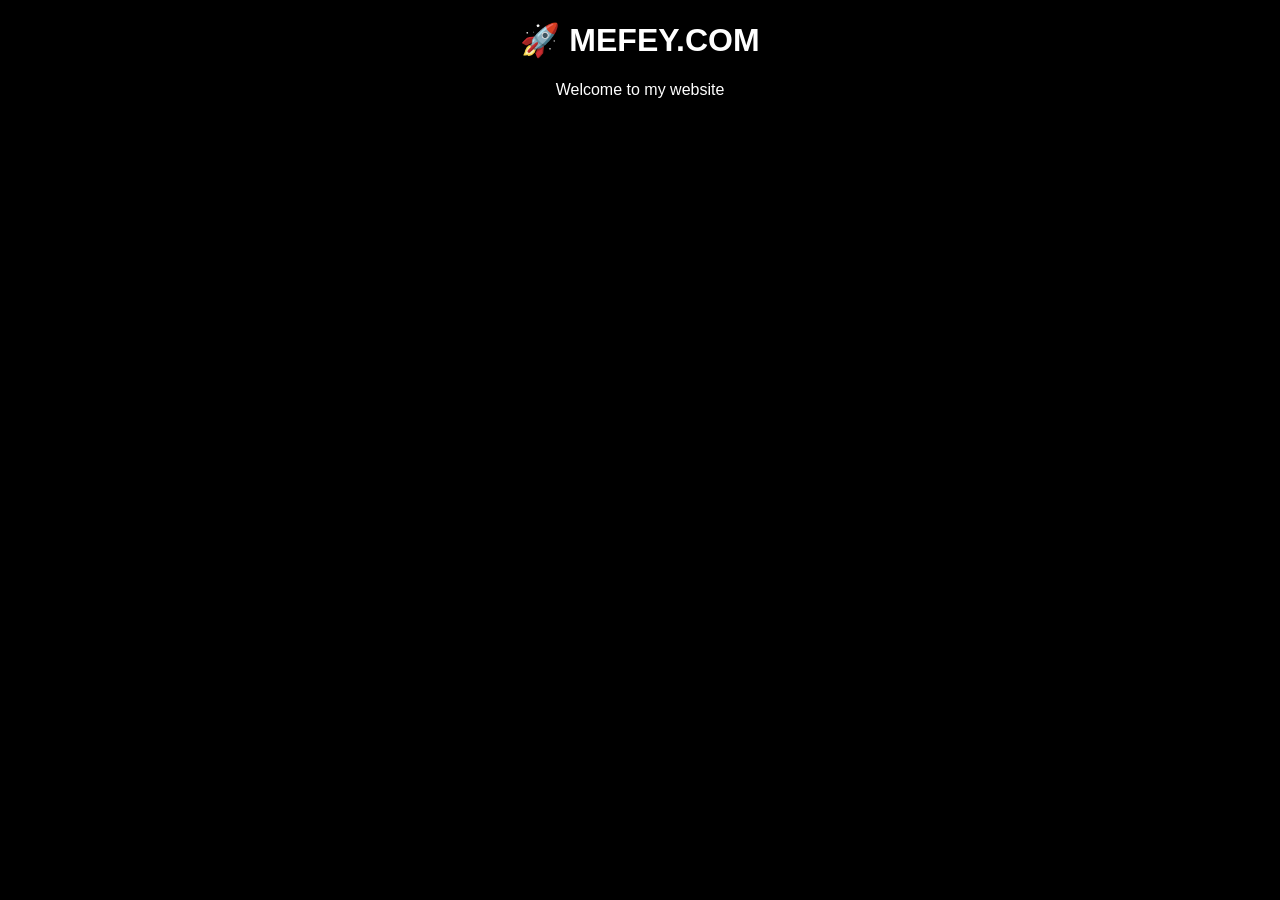
==== index.html @ 972ffce2 "Update and rename Index.html to index.html" ====
<!DOCTYPE html>
<html>
<head>
<title>MEFEY</title>
<meta charset="UTF-8">
</head>

<body style="background:black;color:white;text-align:center;font-family:sans-serif">

<h1>🚀 MEFEY.COM</h1>
<p>Welcome to my website</p>

</body>
</html>
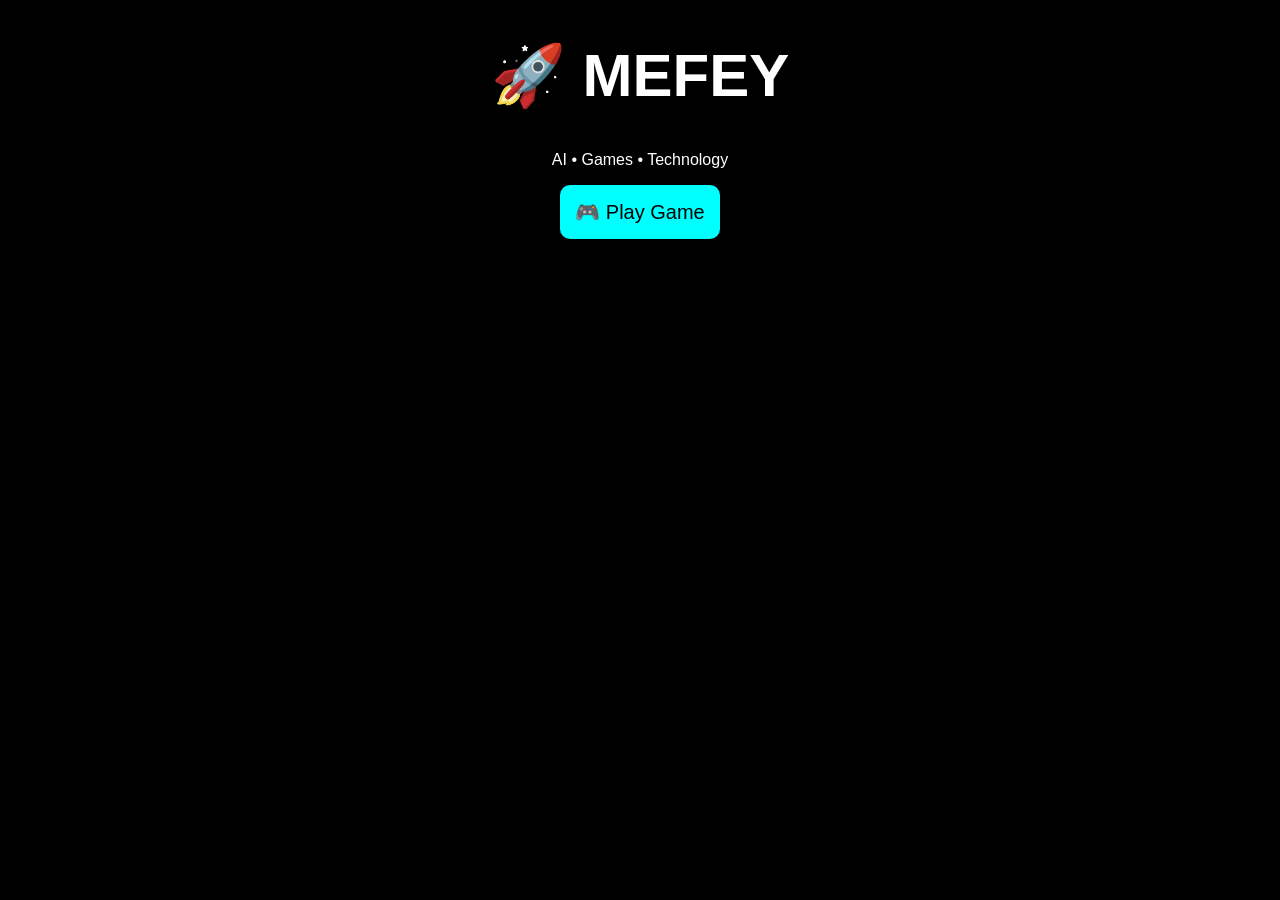
==== commit 76166a7d: "Enhance index.html with styles and content Added meta description and improved styling for the body " ====
--- a/index.html
+++ b/index.html
@@ -2,13 +2,50 @@
 <html>
 <head>
 <title>MEFEY</title>
-<meta charset="UTF-8">
+
+<meta name="description" content="Mefey AI, oyun ve teknoloji sitesi">
+
+<style>
+
+body{
+background:black;
+color:white;
+font-family:sans-serif;
+text-align:center;
+}
+
+h1{
+font-size:60px;
+animation: glow 2s infinite alternate;
+}
+
+@keyframes glow{
+from{color:#00ffff}
+to{color:#ff00ff}
+}
+
+button{
+padding:15px;
+font-size:20px;
+background:#00ffff;
+border:none;
+border-radius:10px;
+cursor:pointer;
+}
+
+</style>
+
 </head>
 
-<body style="background:black;color:white;text-align:center;font-family:sans-serif">
+<body>
 
-<h1>🚀 MEFEY.COM</h1>
-<p>Welcome to my website</p>
+<h1>🚀 MEFEY</h1>
+
+<p>AI • Games • Technology</p>
+
+<button onclick="window.location.href='game.html'">
+🎮 Play Game
+</button>
 
 </body>
 </html>
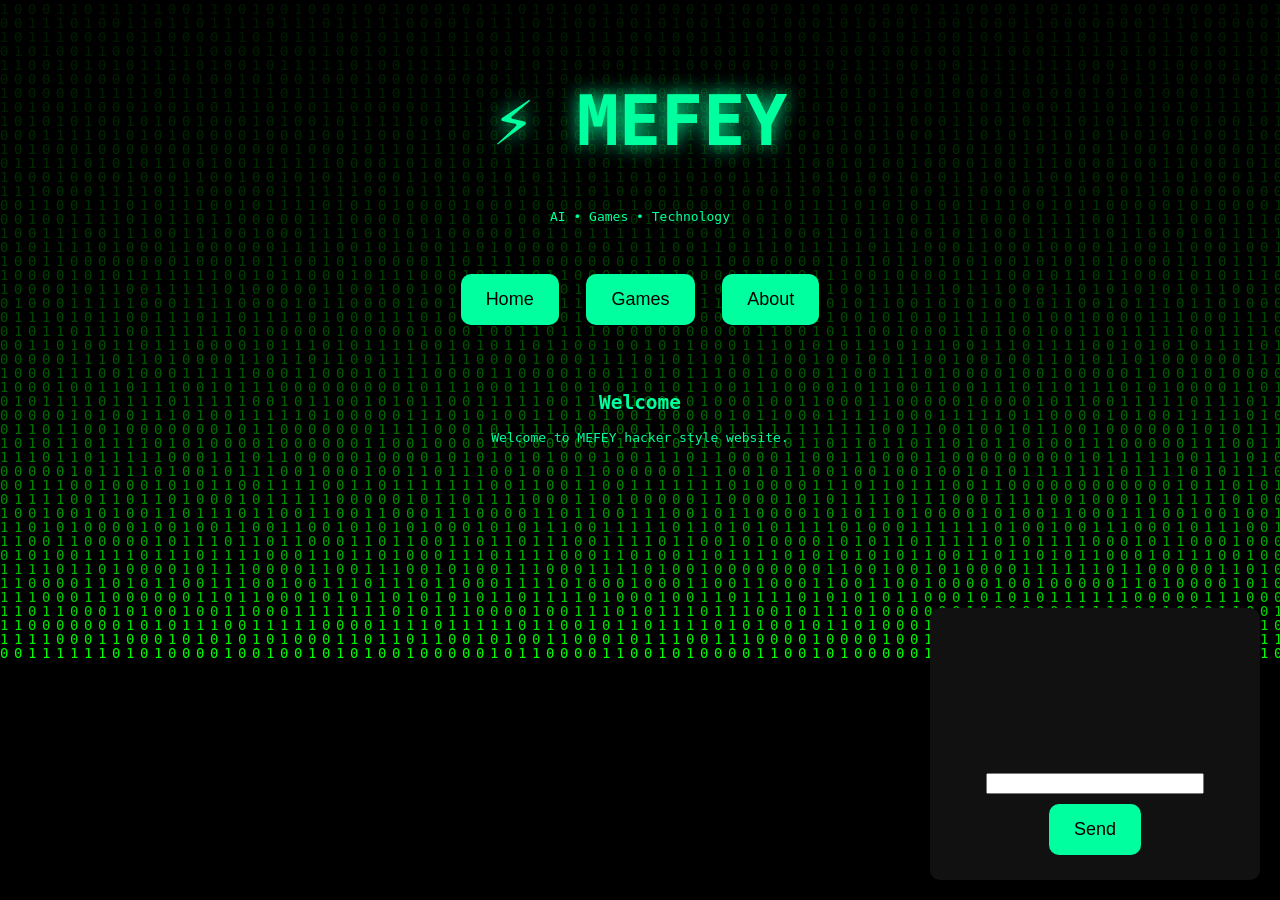
==== commit c742d7e6: "Update index.html with new metadata and styles" ====
--- a/index.html
+++ b/index.html
@@ -1,51 +1,296 @@
 <!DOCTYPE html>
-<html>
+<html lang="en">
 <head>
-<title>MEFEY</title>
-
-<meta name="description" content="Mefey AI, oyun ve teknoloji sitesi">
+<meta charset="UTF-8">
+<title>MEFEY - AI • Games • Tech</title>
+
+<meta name="description" content="MEFEY AI games technology hacker style website">
+<meta name="keywords" content="AI, games, hacker, technology, mefey">
+<meta name="viewport" content="width=device-width, initial-scale=1.0">
 
 <style>
 
 body{
+margin:0;
+font-family:monospace;
 background:black;
-color:white;
-font-family:sans-serif;
+color:#00ff9f;
 text-align:center;
+overflow-x:hidden;
+}
+
+canvas.matrix{
+position:fixed;
+top:0;
+left:0;
+z-index:-1;
 }
 
 h1{
-font-size:60px;
-animation: glow 2s infinite alternate;
-}
-
-@keyframes glow{
-from{color:#00ffff}
-to{color:#ff00ff}
+font-size:70px;
+margin-top:80px;
+text-shadow:0 0 20px #00ff9f;
+}
+
+.menu{
+margin-top:40px;
 }
 
 button{
-padding:15px;
-font-size:20px;
-background:#00ffff;
+padding:15px 25px;
+margin:10px;
+font-size:18px;
 border:none;
 border-radius:10px;
 cursor:pointer;
+background:#00ff9f;
+color:black;
+}
+
+.section{
+display:none;
+padding:40px;
+}
+
+canvas.game{
+background:white;
+margin-top:20px;
+}
+
+#chatbox{
+width:300px;
+position:fixed;
+bottom:20px;
+right:20px;
+background:#111;
+padding:15px;
+border-radius:10px;
+}
+
+#messages{
+height:150px;
+overflow:auto;
+text-align:left;
+font-size:14px;
+}
+
+input{
+width:70%;
 }
 
 </style>
-
 </head>
 
 <body>
 
-<h1>🚀 MEFEY</h1>
-
+<canvas id="matrix" class="matrix"></canvas>
+
+<h1>⚡ MEFEY</h1>
 <p>AI • Games • Technology</p>
 
-<button onclick="window.location.href='game.html'">
-🎮 Play Game
-</button>
+<div class="menu">
+<button onclick="show('home')">Home</button>
+<button onclick="show('games')">Games</button>
+<button onclick="show('about')">About</button>
+</div>
+
+<div id="home" class="section" style="display:block">
+<h2>Welcome</h2>
+<p>Welcome to MEFEY hacker style website.</p>
+</div>
+
+<div id="about" class="section">
+<h2>About</h2>
+<p>Created by Mefey. AI • Games • Tech.</p>
+</div>
+
+<div id="games" class="section">
+
+<h2>🎮 Games</h2>
+
+<button onclick="startGame(1)">Catch Square</button>
+<button onclick="startGame(2)">Number Guess</button>
+<button onclick="startGame(3)">Click Speed</button>
+<button onclick="startGame(4)">Dice Roll</button>
+<button onclick="startGame(5)">Coin Flip</button>
+
+<div id="gameArea"></div>
+
+</div>
+
+<div id="chatbox">
+<div id="messages"></div>
+<input id="userInput">
+<button onclick="chat()">Send</button>
+</div>
+
+<script>
+
+/* SECTION SWITCH */
+
+function show(id){
+document.querySelectorAll(".section").forEach(s=>s.style.display="none");
+document.getElementById(id).style.display="block";
+}
+
+/* MATRIX BACKGROUND */
+
+let c=document.getElementById("matrix");
+let ctx=c.getContext("2d");
+
+c.height=window.innerHeight;
+c.width=window.innerWidth;
+
+let letters="01";
+letters=letters.split("");
+
+let fontSize=14;
+let columns=c.width/fontSize;
+
+let drops=[];
+for(let x=0;x<columns;x++)
+drops[x]=1;
+
+function drawMatrix(){
+
+ctx.fillStyle="rgba(0,0,0,0.05)";
+ctx.fillRect(0,0,c.width,c.height);
+
+ctx.fillStyle="#0F0";
+ctx.font=fontSize+"px monospace";
+
+for(let i=0;i<drops.length;i++){
+
+let text=letters[Math.floor(Math.random()*letters.length)];
+
+ctx.fillText(text,i*fontSize,drops[i]*fontSize);
+
+if(drops[i]*fontSize>c.height && Math.random()>0.975)
+drops[i]=0;
+
+drops[i]++;
+
+}
+
+}
+
+setInterval(drawMatrix,33);
+
+/* GAMES */
+
+function startGame(id){
+
+let area=document.getElementById("gameArea");
+
+if(id===1){
+area.innerHTML="<p>Click the moving square!</p><canvas id='g1' width='400' height='400'></canvas><p>Score:<span id='s'>0</span></p>";
+
+let canvas=document.getElementById("g1");
+let ctx=canvas.getContext("2d");
+
+let x=100;
+let y=100;
+let score=0;
+
+function draw(){
+ctx.clearRect(0,0,400,400);
+ctx.fillStyle="red";
+ctx.fillRect(x,y,40,40);
+}
+
+canvas.onclick=function(e){
+
+let rect=canvas.getBoundingClientRect();
+let mx=e.clientX-rect.left;
+let my=e.clientY-rect.top;
+
+if(mx>x && mx<x+40 && my>y && my<y+40){
+score++;
+document.getElementById("s").innerText=score;
+x=Math.random()*360;
+y=Math.random()*360;
+draw();
+}
+
+};
+
+draw();
+}
+
+if(id===2){
+let n=Math.floor(Math.random()*10)+1;
+let g=prompt("Guess number 1-10");
+
+if(g==n) alert("Correct!");
+else alert("Wrong number:"+n);
+}
+
+if(id===3){
+
+let start=Date.now();
+alert("Click OK then click screen fast!");
+
+document.onclick=function(){
+let time=(Date.now()-start)/1000;
+alert("Your time:"+time+"s");
+document.onclick=null;
+}
+
+}
+
+if(id===4){
+alert("Dice:"+ (Math.floor(Math.random()*6)+1));
+}
+
+if(id===5){
+alert(Math.random()>0.5?"Heads":"Tails");
+}
+
+}
+
+/* SIMPLE CHATBOT */
+
+function chat(){
+
+let input=document.getElementById("userInput").value;
+let messages=document.getElementById("messages");
+
+messages.innerHTML+="<div>You: "+input+"</div>";
+
+let reply="Hello from MEFEY AI 🤖";
+
+if(input.includes("hello")) reply="Hello!";
+if(input.includes("ai")) reply="AI systems are fascinating.";
+if(input.includes("game")) reply="Try the games section.";
+
+messages.innerHTML+="<div>AI: "+reply+"</div>";
+
+document.getElementById("userInput").value="";
+
+}
+
+/* REAL CHATGPT API PLACE */
+
+async function askAI(question){
+
+const res = await fetch("https://api.openai.com/v1/chat/completions",{
+method:"POST",
+headers:{
+"Content-Type":"application/json",
+"Authorization":"Bearer YOUR_API_KEY"
+},
+body:JSON.stringify({
+model:"gpt-4o-mini",
+messages:[{role:"user",content:question}]
+})
+});
+
+const data = await res.json();
+return data.choices[0].message.content;
+
+}
+
+</script>
 
 </body>
 </html>
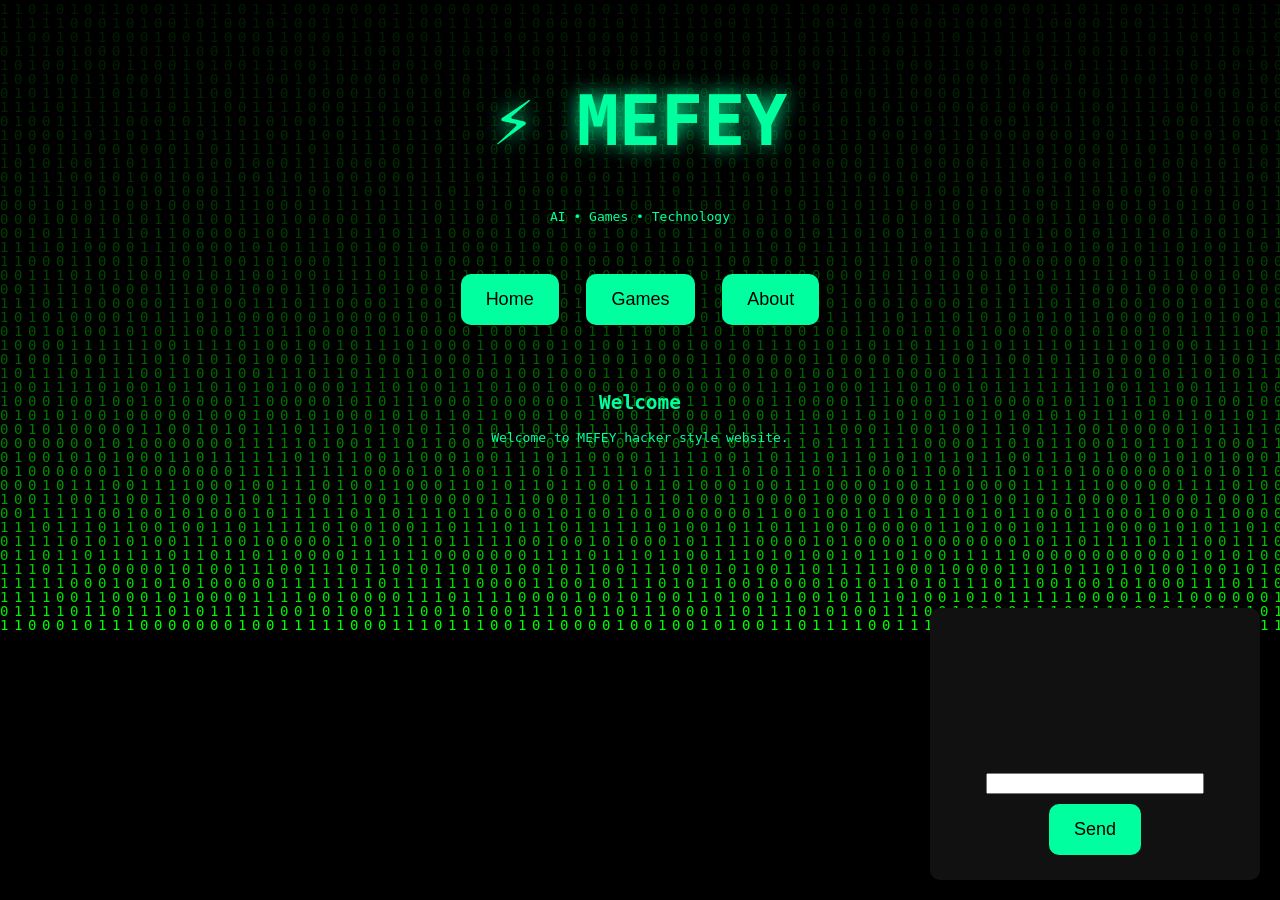
==== commit fae032eb: "Add async Google Ads script to index.html" ====
--- a/index.html
+++ b/index.html
@@ -1,6 +1,7 @@
 <!DOCTYPE html>
 <html lang="en">
-<head>
+<head><script async src="https://pagead2.googlesyndication.com/pagead/js/adsbygoogle.js?client=ca-pub-1917143059940714"
+     crossorigin="anonymous"></script>
 <meta charset="UTF-8">
 <title>MEFEY - AI • Games • Tech</title>
 
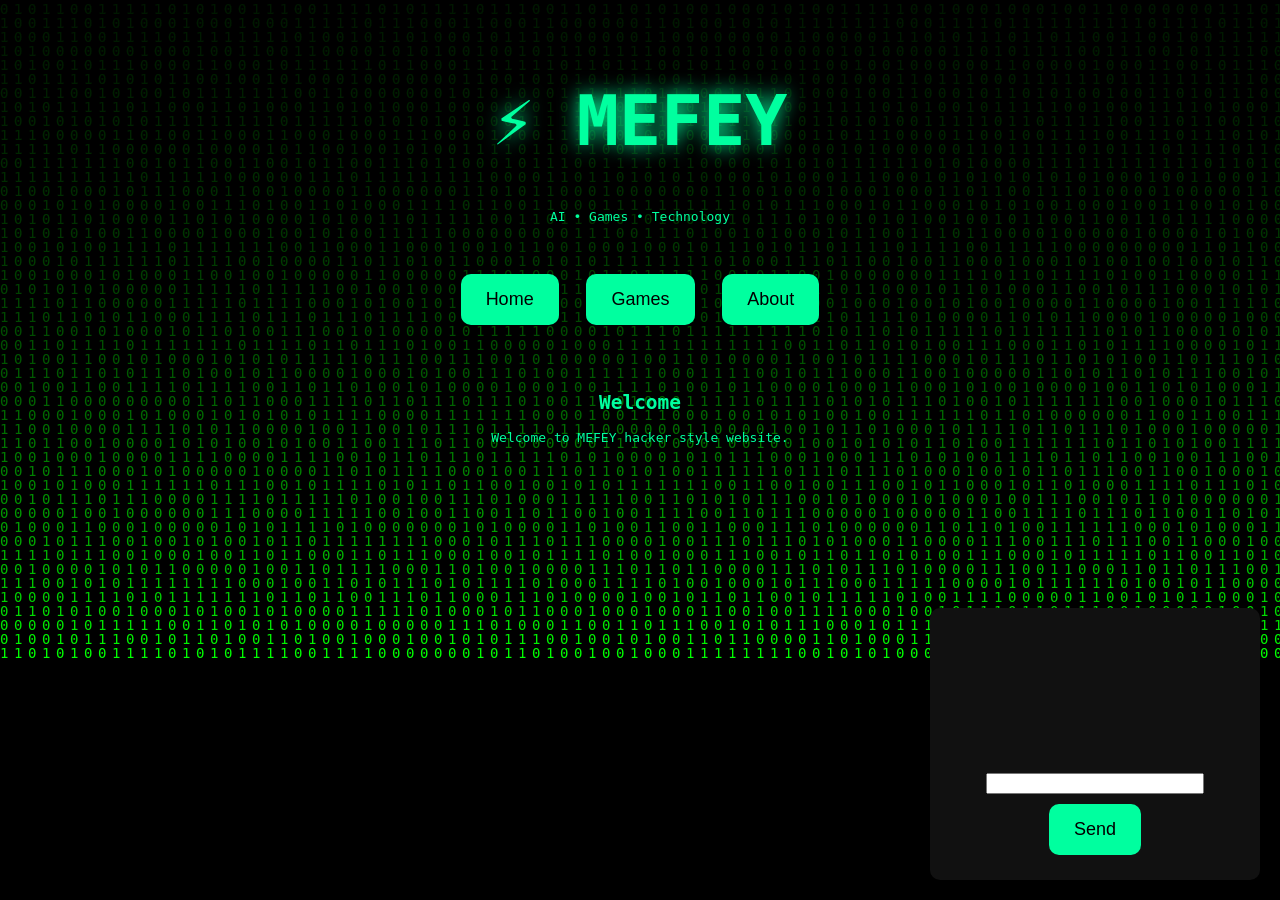
==== commit 27ce5e5a: "Fix script tag formatting in index.html" ====
--- a/index.html
+++ b/index.html
@@ -1,8 +1,8 @@
 <!DOCTYPE html>
 <html lang="en">
-<head><script async src="https://pagead2.googlesyndication.com/pagead/js/adsbygoogle.js?client=ca-pub-1917143059940714"
+<head>
+     <script async src="https://pagead2.googlesyndication.com/pagead/js/adsbygoogle.js?client=ca-pub-1917143059940714"
      crossorigin="anonymous"></script>
-<meta charset="UTF-8">
 <title>MEFEY - AI • Games • Tech</title>
 
 <meta name="description" content="MEFEY AI games technology hacker style website">
